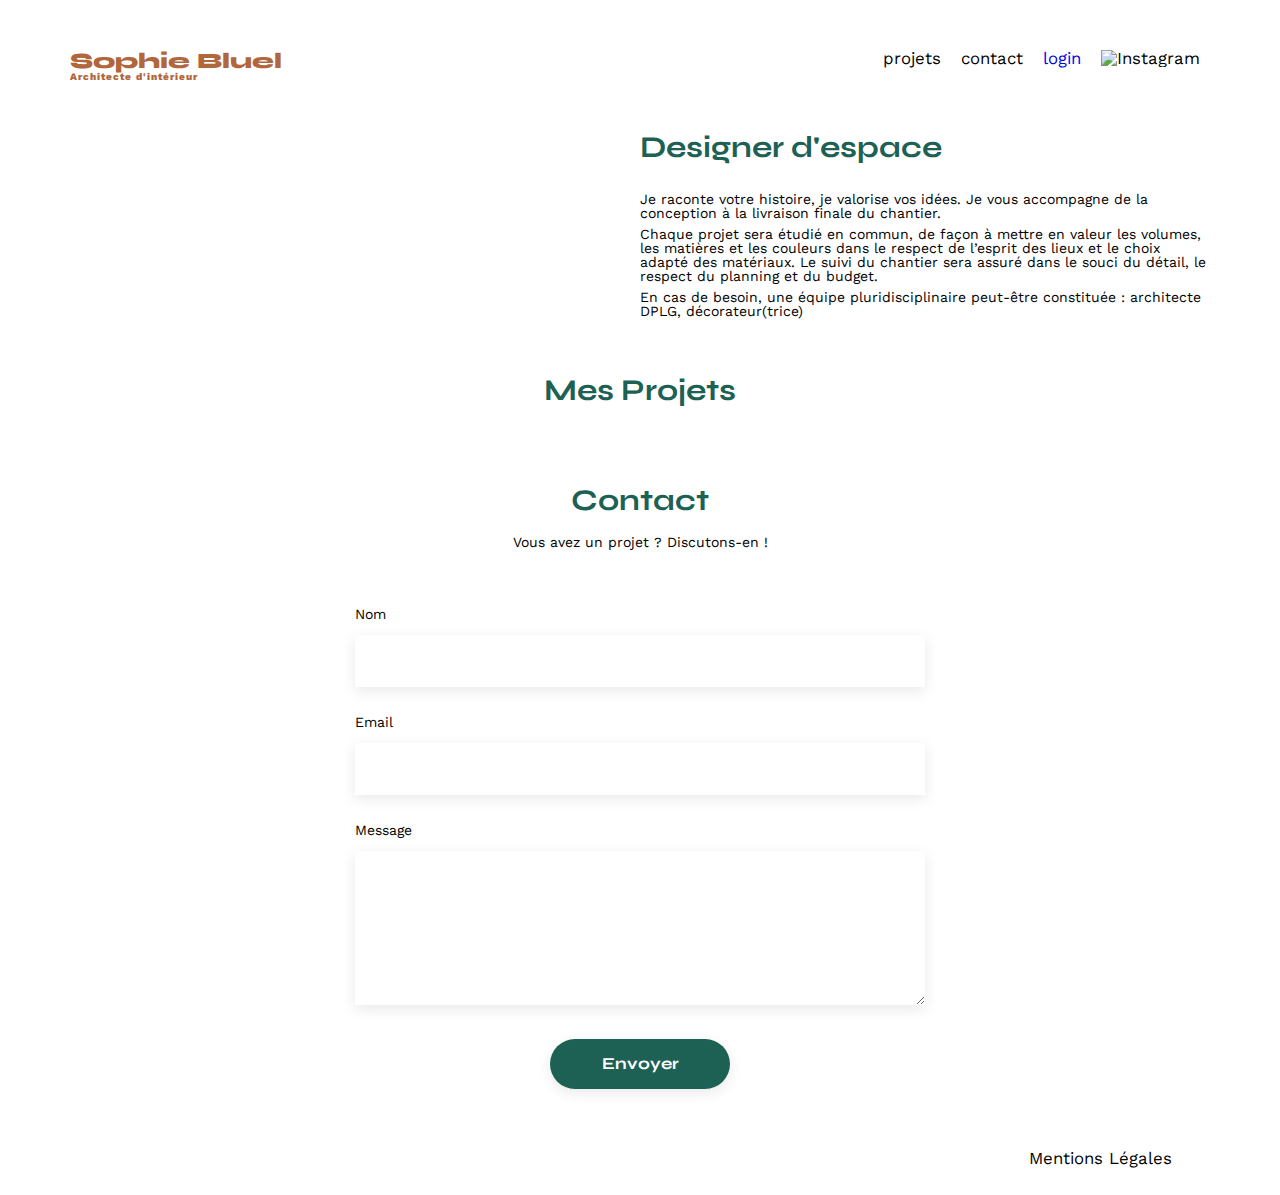
==== FrontEnd/index.html @ a83eed44 "ajout galerie, boutons filtres, page login." ====
<!DOCTYPE html>
<html lang="fr">
  <head>
    <meta charset="UTF-8" />
    <title>Sophie Bluel - Architecte d'intérieur</title>
    <meta name="viewport" content="width=device-width, initial-scale=1.0" />
    <link rel="preconnect" href="https://fonts.googleapis.com" />
    <link rel="preconnect" href="https://fonts.gstatic.com" crossorigin />
    <link
      href="https://fonts.googleapis.com/css2?family=Syne:wght@700;800&family=Work+Sans&display=swap"
      rel="stylesheet"
    />
    <link
      rel="stylesheet"
      href="https://cdnjs.cloudflare.com/ajax/libs/font-awesome/6.2.1/css/all.min.css"
      integrity="sha512-MV7K8+y+gLIBoVD59lQIYicR65iaqukzvf/nwasF0nqhPay5w/9lJmVM2hMDcnK1OnMGCdVK+iQrJ7lzPJQd1w=="
      crossorigin="anonymous"
      referrerpolicy="no-referrer"
    />
    <meta name="description" content="" />
    <link rel="stylesheet" href="./assets/style.css" />
  </head>
  <body>
    <header>
      <h1>Sophie Bluel <span>Architecte d'intérieur</span></h1>

      <nav>
        <ul>
          <li>projets</li>
          <li>contact</li>
          <li><a href="login.html" class="login">login</a></li>
          <li><img src="./assets/icons/instagram.png" alt="Instagram" /></li>
        </ul>
      </nav>
    </header>
    <main>
      <section id="introduction">
        <figure>
          <img src="./assets/images/sophie-bluel.png" alt="" />
        </figure>
        <article>
          <h2>Designer d'espace</h2>
          <p>
            Je raconte votre histoire, je valorise vos idées. Je vous accompagne
            de la conception à la livraison finale du chantier.
          </p>
          <p>
            Chaque projet sera étudié en commun, de façon à mettre en valeur les
            volumes, les matières et les couleurs dans le respect de l’esprit
            des lieux et le choix adapté des matériaux. Le suivi du chantier
            sera assuré dans le souci du détail, le respect du planning et du
            budget.
          </p>
          <p>
            En cas de besoin, une équipe pluridisciplinaire peut-être constituée
            : architecte DPLG, décorateur(trice)
          </p>
        </article>
      </section>
      <section id="portfolio">
        <div class="title-container"><h2>Mes Projets</h2></div>
        <div id="filtres"></div>
        <div class="gallery"></div>
      </section>
      <section id="contact">
        <h2>Contact</h2>
        <p>Vous avez un projet ? Discutons-en !</p>
        <form action="#" method="post">
          <label for="name">Nom</label>
          <input type="text" name="name" id="name" />
          <label for="email">Email</label>
          <input type="email" name="email" id="email" />
          <label for="message">Message</label>
          <textarea name="message" id="message" cols="30" rows="10"></textarea>
          <input type="submit" value="Envoyer" />
        </form>
      </section>
    </main>

    <footer>
      <nav>
        <ul>
          <li>Mentions Légales</li>
        </ul>
      </nav>
    </footer>
    <script src="assets/script.js"></script>
  </body>
</html>
---- FrontEnd/assets/style.css ----
/* http://meyerweb.com/eric/tools/css/reset/
   v2.0 | 20110126
   License: none (public domain)
*/

html,
body,
div,
span,
applet,
object,
iframe,
h1,
h2,
h3,
h4,
h5,
h6,
p,
blockquote,
pre,
a,
abbr,
acronym,
address,
big,
cite,
code,
del,
dfn,
em,
img,
ins,
kbd,
q,
s,
samp,
small,
strike,
strong,
sub,
sup,
tt,
var,
b,
u,
i,
center,
dl,
dt,
dd,
ol,
ul,
li,
fieldset,
form,
label,
legend,
table,
caption,
tbody,
tfoot,
thead,
tr,
th,
td,
article,
aside,
canvas,
details,
embed,
figure,
figcaption,
footer,
header,
hgroup,
menu,
nav,
output,
ruby,
section,
summary,
time,
mark,
audio,
video {
  margin: 0;
  padding: 0;
  border: 0;
  font-size: 100%;
  font: inherit;
  vertical-align: baseline;
}
/* HTML5 display-role reset for older browsers */
article,
aside,
details,
figcaption,
figure,
footer,
header,
hgroup,
menu,
nav,
section {
  display: block;
}
body {
  line-height: 1;
}
ol,
ul {
  list-style: none;
}
blockquote,
q {
  quotes: none;
}
blockquote:before,
blockquote:after,
q:before,
q:after {
  content: "";
  content: none;
}
table {
  border-collapse: collapse;
  border-spacing: 0;
}
/** end reset css**/
body {
  max-width: 1140px;
  margin: auto;
  font-family: "Work Sans";
  font-size: 14px;
}
header {
  display: flex;
  justify-content: space-between;
  margin: 50px 0;
}
.edition-div {
  background-color: black;
  height: 60px;
  display: flex;
  flex-direction: row;
  justify-content: center;
  text-align: center;
  gap: 15px;
  position: sticky;
  top: 0;
}
.edition-text {
  color: #fff;
  text-align: center;
  font-family: Work Sans;
  font-size: 16px;
  font-style: normal;
  font-weight: 400;
  line-height: 4;
}
.icon {
  color: #fff;
  text-align: center;
  font-size: 16px;
  line-height: 4;
}

section {
  margin: 50px 0;
}

h1 {
  display: flex;
  flex-direction: column;
  font-family: "Syne";
  font-size: 22px;
  font-weight: 800;
  color: #b1663c;
}

h1 > span {
  font-family: "Work Sans";
  font-size: 10px;
  letter-spacing: 0.1em;
}

h2 {
  font-family: "Syne";
  font-weight: 700;
  font-size: 30px;
  color: #1d6154;
}
nav ul {
  display: flex;
  align-items: center;
  list-style-type: none;
}
nav li {
  padding: 0 10px;
  font-size: 1.2em;
}
nav li a {
  text-decoration: none;
}
li:hover {
  color: #b1663c;
}
#introduction {
  display: flex;
  align-items: center;
}
#introduction figure {
  flex: 1;
}
#introduction img {
  display: block;
  margin: auto;
  width: 80%;
}

#introduction article {
  flex: 1;
}
#introduction h2 {
  margin-bottom: 1em;
}

#introduction p {
  margin-bottom: 0.5em;
}
#portfolio h2 {
  text-align: center;
  margin-bottom: 1em;
}
.modify-btn {
  background-color: white;
  border: none;
  line-height: 2;
  font-family: Work Sans;
  font-size: 14px;
}
.title-container {
  display: flex;
  flex-direction: row;
  text-align: center;
  justify-content: center;
  gap: 20px;
}
#portfolio #filtres {
  display: flex;
  justify-content: center;
  align-items: center;
}
#portfolio #filtres button {
  font-family: "Syne";
  font-weight: 700;
  font-size: 1.2em;
  text-align: center;

  margin: 2em 10px;
  padding: 0px 10px;
  width: auto;
  min-width: 100px;
  height: 37px;

  border-radius: 60px;

  border: 1px solid #1d6154;
}
.not-selected {
  color: #1d6154;
  background-color: white;
}
.selected {
  color: white;
  background-color: #1d6154;
}
.gallery {
  width: 100%;
  display: grid;
  grid-template-columns: 1fr 1fr 1fr;
  grid-column-gap: 20px;
  grid-row-gap: 20px;
}

.gallery img {
  width: 100%;
}
#contact {
  width: 50%;
  margin: auto;
}
#contact > * {
  text-align: center;
}
#contact h2 {
  margin-bottom: 20px;
}
#contact form {
  text-align: left;
  margin-top: 30px;
  display: flex;
  flex-direction: column;
}

#contact input {
  height: 50px;
  font-size: 1.2em;
  border: none;
  box-shadow: 0px 4px 14px rgba(0, 0, 0, 0.09);
}
#contact label {
  margin: 2em 0 1em 0;
}
#contact textarea {
  border: none;
  box-shadow: 0px 4px 14px rgba(0, 0, 0, 0.09);
}

input[type="submit"] {
  font-family: "Syne";
  font-weight: 700;
  color: white;
  background-color: #1d6154;
  margin: 2em auto;
  width: 180px;
  text-align: center;
  border-radius: 60px;
}
#contact a {
  display: flex;
  justify-content: center;
}

footer nav ul {
  display: flex;
  justify-content: flex-end;
  margin: 2em;
}
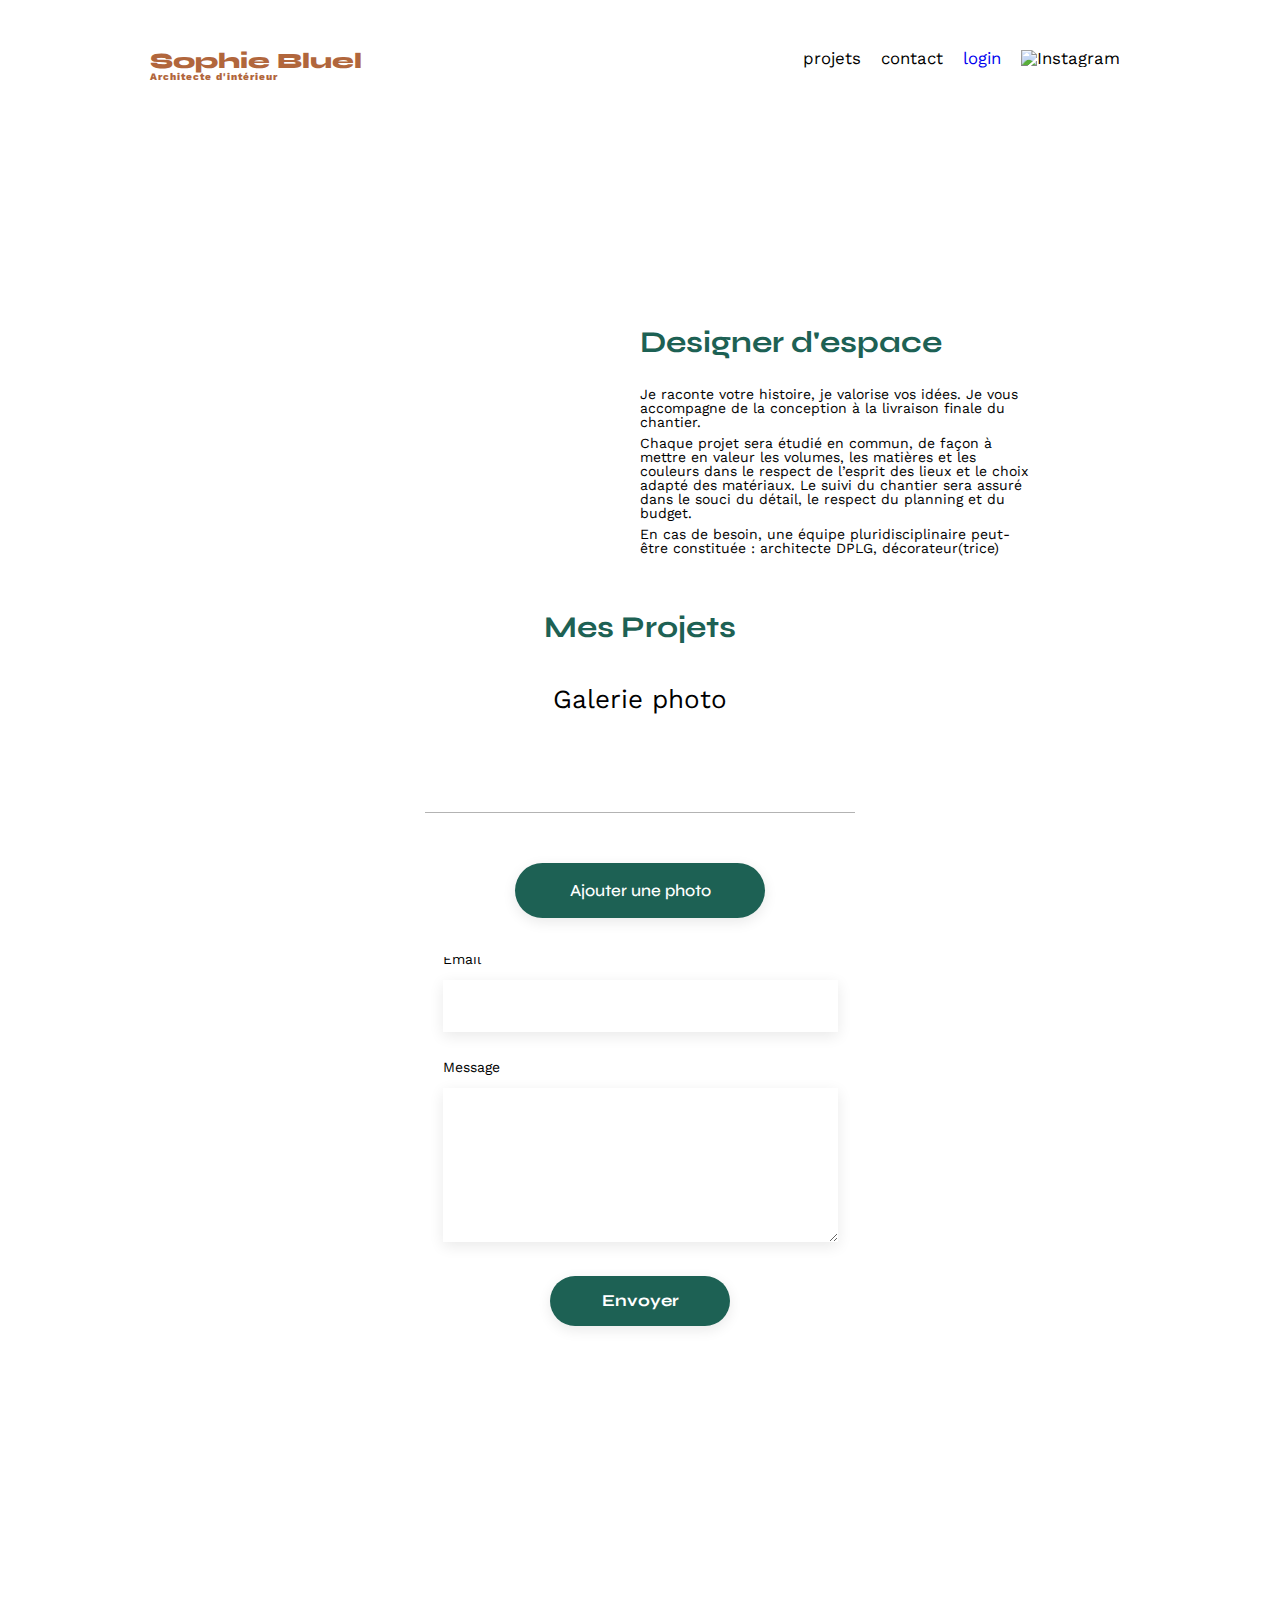
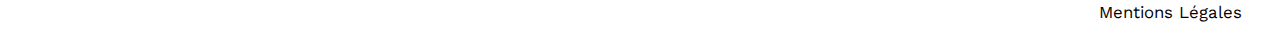
==== commit e9f5abef: "ajout de la modal" ====
--- a/FrontEnd/index.html
+++ b/FrontEnd/index.html
@@ -59,6 +59,38 @@
       </section>
       <section id="portfolio">
         <div class="title-container"><h2>Mes Projets</h2></div>
+        <dialog class="modal">
+          <i class="fa-solid fa-xmark close-modal"></i>
+          <h1>Galerie photo</h1>
+          <div class="modal-gallery"></div>
+          <button class="btn-add">Ajouter une photo</button>
+        </dialog>
+        <dialog class="modal-add">
+          <i class="fa-solid fa-xmark close-modal"></i>
+          <a href="#"><i class="fa-solid fa-arrow-left"></i></a>
+          <div class="add-container">
+            <h1>Ajout photo</h1>
+            <div class="new-photo-container">
+              <i class="fa-regular fa-image"></i>
+              <input type="file" value="+ Ajouter photo" />
+              <p>jpg, png : 4mo max</p>
+            </div>
+            <form>
+              <label for="titre">Titre</label>
+              <input type="text" name="titre" />
+              <label for="category">Catégorie</label>
+              <select name="category" id="category-select">
+                <option value=""></option>
+                <option value="Objets">Objets</option>
+                <option value="Appartements">Appartements</option>
+                <option value="Hotels & restaurants">
+                  Hotels & restaurants
+                </option>
+              </select>
+            </form>
+            <input type="submit" value="Valider" />
+          </div>
+        </dialog>
         <div id="filtres"></div>
         <div class="gallery"></div>
       </section>
--- a/FrontEnd/assets/style.css
+++ b/FrontEnd/assets/style.css
@@ -129,15 +129,18 @@
 }
 /** end reset css**/
 body {
-  max-width: 1140px;
+  /* max-width: 1140px; */
   margin: auto;
   font-family: "Work Sans";
   font-size: 14px;
 }
+main {
+  margin: 245px;
+}
 header {
   display: flex;
   justify-content: space-between;
-  margin: 50px 0;
+  margin: 50px 150px;
 }
 .edition-div {
   background-color: black;
@@ -239,6 +242,154 @@
   line-height: 2;
   font-family: Work Sans;
   font-size: 14px;
+}
+.modal {
+  width: 630px;
+  /* height: 688px; */
+  border-radius: 10px;
+  border: none;
+  text-align: left;
+
+  display: flex;
+  flex-direction: column;
+}
+.modal h1 {
+  color: black;
+  text-align: center;
+  font-family: Work Sans;
+  font-size: 26px;
+
+  font-weight: 400;
+}
+.close-modal {
+  border: none;
+  position: relative;
+
+  top: 10px;
+  left: 96%;
+  font-size: 20px;
+}
+.modal-gallery {
+  display: grid;
+  grid-template-columns: repeat(5, 1fr);
+  row-gap: 20px;
+  column-gap: 10px;
+  margin: 50px 100px;
+  border-bottom: 1px solid #b3b3b3;
+  padding-bottom: 50px;
+}
+/* figure {
+  position: relative;
+} */
+.modal-gallery figure img {
+  width: 100%;
+}
+.fa-trash-can {
+  position: relative;
+  bottom: 95px;
+  left: 70%;
+  color: white;
+  background-color: black;
+  width: 10px;
+  height: 10px;
+  padding: 3px 3px 3px 4px;
+  font-size: 10px;
+  border-radius: 2px;
+}
+.btn-add {
+  font-family: "Syne";
+  font-weight: 500;
+  color: white;
+  background-color: #1d6154;
+  margin: auto;
+  padding: 5px;
+  margin-bottom: 25px;
+  width: 250px;
+  height: 55px;
+  text-align: center;
+  border-radius: 60px;
+
+  font-size: 1.2em;
+  border: none;
+  box-shadow: 0px 4px 14px rgba(0, 0, 0, 0.09);
+}
+.modal-add {
+  width: 630px;
+  /* height: 688px; */
+  border-radius: 10px;
+  border: none;
+  text-align: left;
+}
+.add-container {
+  display: flex;
+  flex-direction: column;
+  justify-content: center;
+  align-items: center;
+  margin: 0px 100px;
+}
+.modal-add h1 {
+  color: black;
+  text-align: center;
+  font-family: Work Sans;
+  font-size: 26px;
+  margin-bottom: 35px;
+  font-weight: 400;
+}
+.new-photo-container {
+  display: flex;
+  flex-direction: column;
+  justify-content: center;
+  align-items: center;
+  width: 420px;
+  height: 169px;
+  flex-shrink: 0;
+  border-radius: 3px;
+  background: #e8f1f6;
+}
+.fa-image {
+  width: 76px;
+  height: 76px;
+  flex-shrink: 0;
+  color: #b9c5cc;
+  font-size: 70px;
+}
+input[type="file"]::file-selector-button {
+  background-color: #cbd6dc;
+  width: 173px;
+  height: 36px;
+  flex-shrink: 0;
+  border-radius: 50px;
+  background: #cbd6dc;
+  border: none;
+}
+.add-container form {
+  display: flex;
+  flex-direction: column;
+  width: 100%;
+  border-bottom: 1px solid #b3b3b3;
+  padding-bottom: 50px;
+}
+.add-container form input {
+  height: 50px;
+  font-size: 1.2em;
+  border: none;
+  box-shadow: 0px 4px 14px rgba(0, 0, 0, 0.09);
+}
+.add-container select {
+  height: 50px;
+  font-size: 1.2em;
+  border: none;
+  box-shadow: 0px 4px 14px rgba(0, 0, 0, 0.09);
+  background-color: white;
+}
+.add-container label {
+  margin: 2em 0 1em 0;
+}
+.add-container input[type="submit"] {
+  background-color: #a7a7a7;
+  height: 36px;
+  width: 200px;
+  border: none;
 }
 .title-container {
   display: flex;
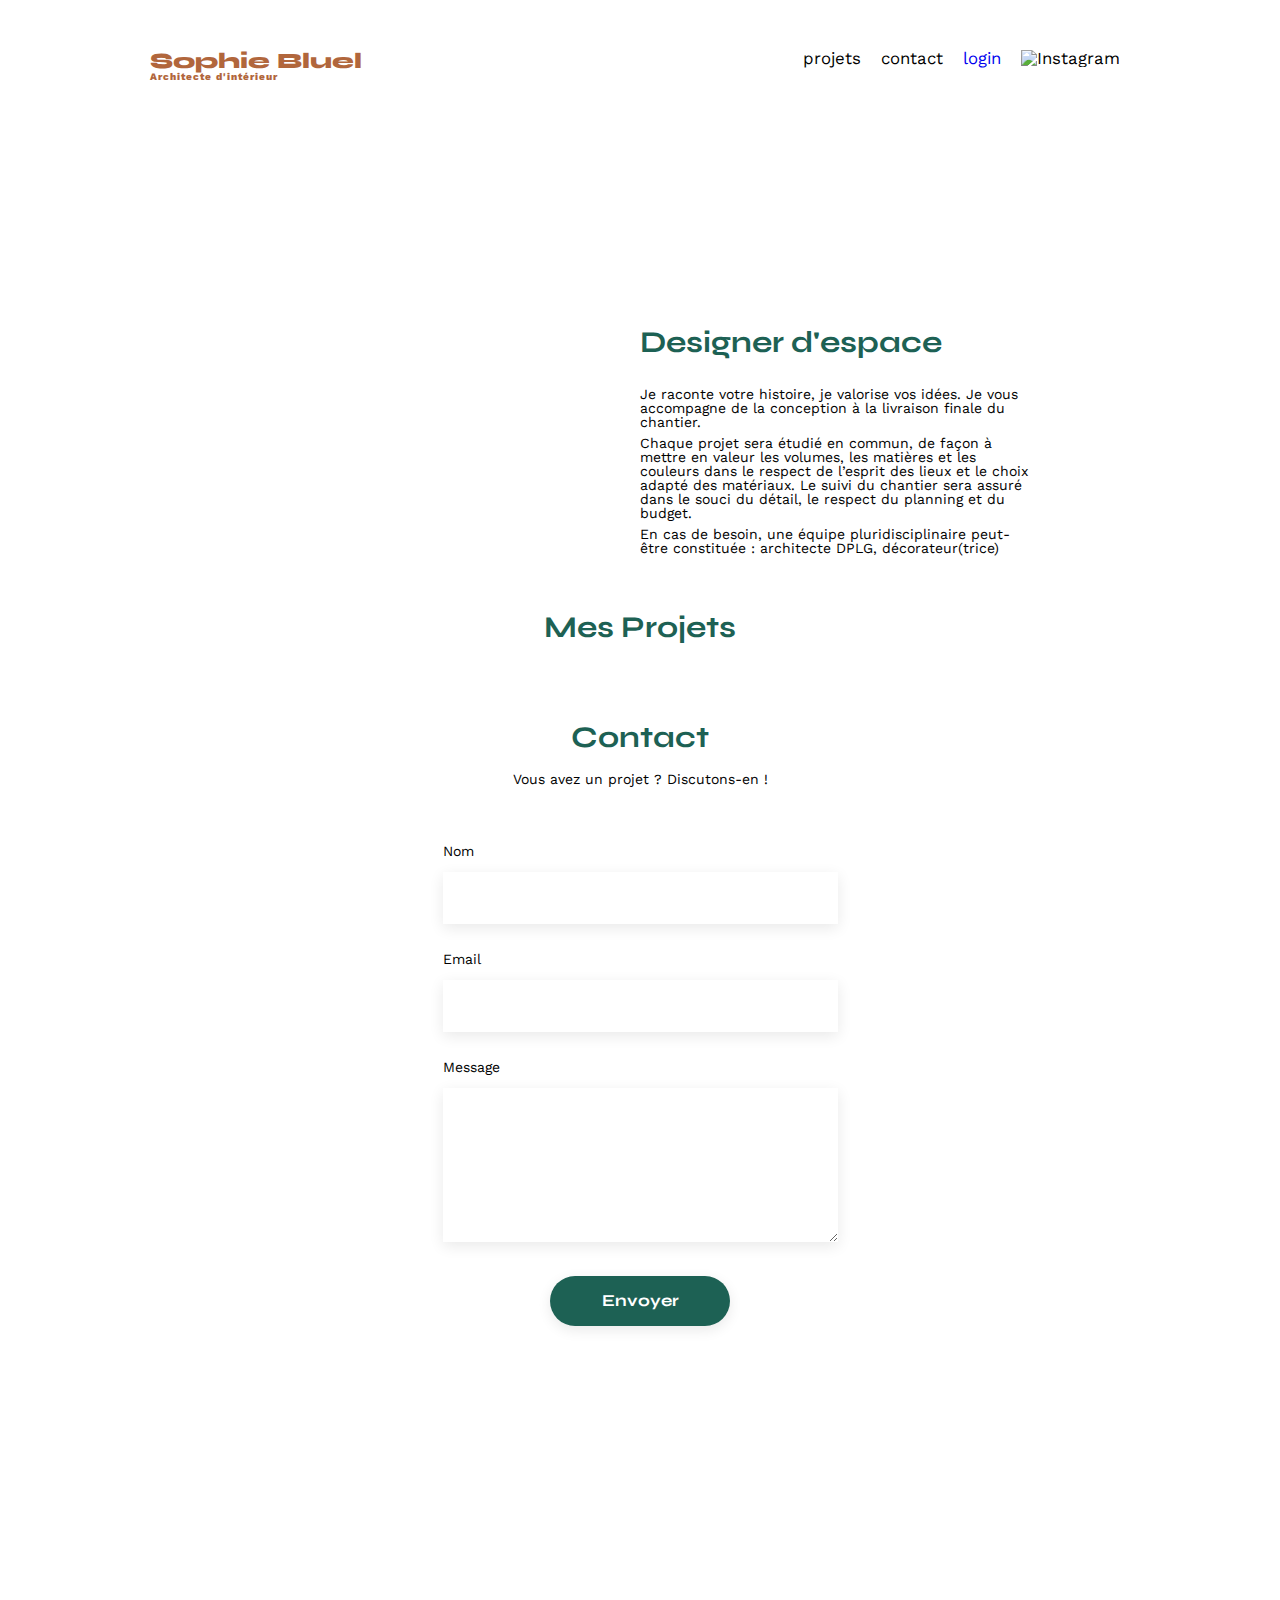
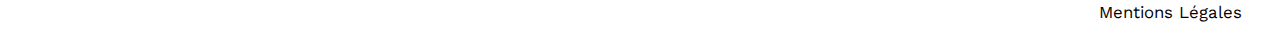
==== commit 66b93f39: "ajout du code du formulaire d'ajout de work" ====
--- a/FrontEnd/index.html
+++ b/FrontEnd/index.html
@@ -60,35 +60,38 @@
       <section id="portfolio">
         <div class="title-container"><h2>Mes Projets</h2></div>
         <dialog class="modal">
-          <i class="fa-solid fa-xmark close-modal"></i>
-          <h1>Galerie photo</h1>
-          <div class="modal-gallery"></div>
-          <button class="btn-add">Ajouter une photo</button>
+          <div class="modal-container">
+            <i class="fa-solid fa-xmark close-modal"></i>
+            <h1>Galerie photo</h1>
+            <div class="modal-gallery"></div>
+            <button class="btn-add">Ajouter une photo</button>
+          </div>
         </dialog>
         <dialog class="modal-add">
-          <i class="fa-solid fa-xmark close-modal"></i>
-          <a href="#"><i class="fa-solid fa-arrow-left"></i></a>
+          <i class="fa-solid fa-xmark close-addmodal"></i>
+          <i class="fa-solid fa-arrow-left"></i>
           <div class="add-container">
             <h1>Ajout photo</h1>
             <div class="new-photo-container">
-              <i class="fa-regular fa-image"></i>
-              <input type="file" value="+ Ajouter photo" />
-              <p>jpg, png : 4mo max</p>
+              <div class="image-loaded">
+                <i class="fa-regular fa-image"></i>
+                <button class="add-file">+ Ajouter photo</button>
+                <p>jpg, png : 4mo max</p>
+                <input type="file" id="add-image" accept="image/*" />
+              </div>
+              <img id="image-preview" src="#" />
             </div>
-            <form>
-              <label for="titre">Titre</label>
-              <input type="text" name="titre" />
-              <label for="category">Catégorie</label>
-              <select name="category" id="category-select">
-                <option value=""></option>
-                <option value="Objets">Objets</option>
-                <option value="Appartements">Appartements</option>
-                <option value="Hotels & restaurants">
-                  Hotels & restaurants
-                </option>
-              </select>
+            <form action="" method="post" id="add-form">
+              <div class="form-container">
+                <label for="title">Titre</label>
+                <input type="text" name="title" id="titre" />
+                <label for="category">Catégorie</label>
+                <select name="category" id="category-select">
+                  <option></option>
+                </select>
+              </div>
+              <input type="submit" value="Valider" id="btn-submit" disabled />
             </form>
-            <input type="submit" value="Valider" />
           </div>
         </dialog>
         <div id="filtres"></div>
--- a/FrontEnd/assets/style.css
+++ b/FrontEnd/assets/style.css
@@ -242,6 +242,7 @@
   line-height: 2;
   font-family: Work Sans;
   font-size: 14px;
+  cursor: pointer;
 }
 .modal {
   width: 630px;
@@ -249,7 +250,9 @@
   border-radius: 10px;
   border: none;
   text-align: left;
-
+  overflow: hidden;
+}
+.modal-container {
   display: flex;
   flex-direction: column;
 }
@@ -258,13 +261,11 @@
   text-align: center;
   font-family: Work Sans;
   font-size: 26px;
-
   font-weight: 400;
 }
 .close-modal {
   border: none;
   position: relative;
-
   top: 10px;
   left: 96%;
   font-size: 20px;
@@ -305,13 +306,13 @@
   padding: 5px;
   margin-bottom: 25px;
   width: 250px;
-  height: 55px;
+  height: 40px;
   text-align: center;
   border-radius: 60px;
-
   font-size: 1.2em;
   border: none;
   box-shadow: 0px 4px 14px rgba(0, 0, 0, 0.09);
+  cursor: pointer;
 }
 .modal-add {
   width: 630px;
@@ -319,6 +320,19 @@
   border-radius: 10px;
   border: none;
   text-align: left;
+  overflow: hidden;
+}
+.close-addmodal {
+  border: none;
+  position: relative;
+
+  top: 0px;
+  left: 96%;
+  font-size: 20px;
+}
+.fa-arrow-left {
+  font-size: 25px;
+  margin-top: 2px;
 }
 .add-container {
   display: flex;
@@ -334,6 +348,15 @@
   font-size: 26px;
   margin-bottom: 35px;
   font-weight: 400;
+}
+.modal-add p {
+  color: #444;
+  text-align: center;
+  font-family: Work Sans;
+  font-size: 10px;
+  font-style: normal;
+  font-weight: 400;
+  line-height: normal;
 }
 .new-photo-container {
   display: flex;
@@ -346,14 +369,21 @@
   border-radius: 3px;
   background: #e8f1f6;
 }
+.image-loaded {
+  display: flex;
+  flex-direction: column;
+  justify-content: center;
+  align-items: center;
+}
 .fa-image {
   width: 76px;
   height: 76px;
   flex-shrink: 0;
   color: #b9c5cc;
   font-size: 70px;
-}
-input[type="file"]::file-selector-button {
+  margin-top: 30px;
+}
+input[type="file"] {
   background-color: #cbd6dc;
   width: 173px;
   height: 36px;
@@ -361,8 +391,37 @@
   border-radius: 50px;
   background: #cbd6dc;
   border: none;
+  opacity: 0;
+  position: relative;
+  bottom: 55px;
+}
+.add-file {
+  width: 173px;
+  height: 36px;
+  flex-shrink: 0;
+  border-radius: 50px;
+  background: #cbd6dc;
+  border: none;
+  margin-bottom: 10px;
+  color: #306685;
+  font-family: Work Sans;
+  font-size: 14px;
+}
+.new-photo-container img {
+  width: 129px;
+  height: 100%;
+  flex-shrink: 0;
+  position: relative;
+  bottom: 0;
+  left: 0;
+  display: none;
 }
 .add-container form {
+  display: flex;
+  flex-direction: column;
+  width: 100%;
+}
+.form-container {
   display: flex;
   flex-direction: column;
   width: 100%;
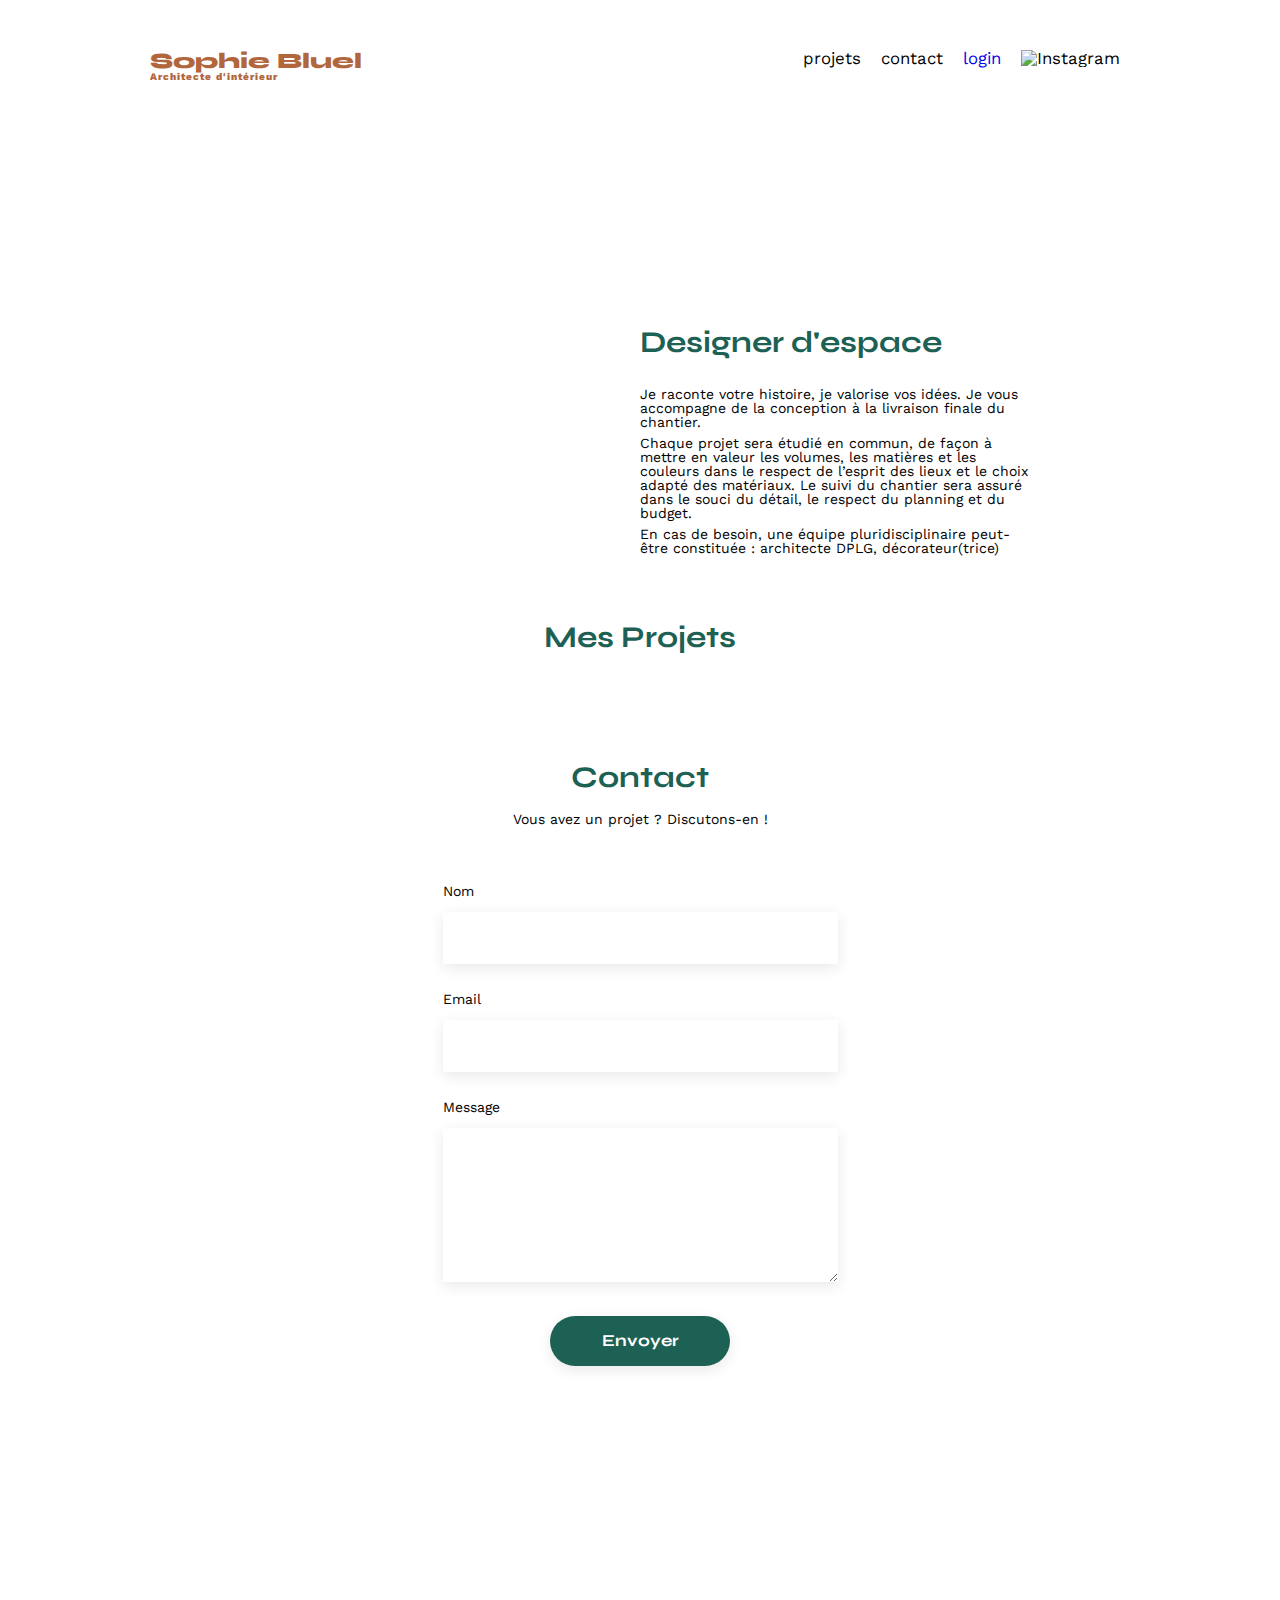
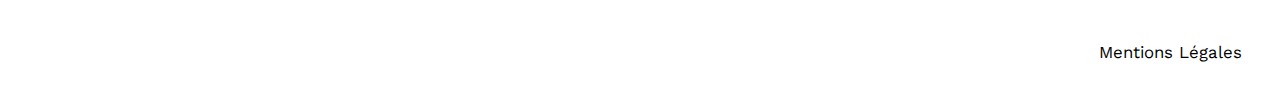
==== commit bb681e6c: "dernière version" ====
--- a/FrontEnd/index.html
+++ b/FrontEnd/index.html
@@ -73,11 +73,16 @@
           <div class="add-container">
             <h1>Ajout photo</h1>
             <div class="new-photo-container">
-              <div class="image-loaded">
+              <div class="input-container">
                 <i class="fa-regular fa-image"></i>
                 <button class="add-file">+ Ajouter photo</button>
                 <p>jpg, png : 4mo max</p>
-                <input type="file" id="add-image" accept="image/*" />
+                <input
+                  type="file"
+                  id="add-image"
+                  accept="image/jpg, image/png"
+                  max=""
+                />
               </div>
               <img id="image-preview" src="#" />
             </div>
--- a/FrontEnd/assets/style.css
+++ b/FrontEnd/assets/style.css
@@ -246,15 +246,16 @@
 }
 .modal {
   width: 630px;
-  /* height: 688px; */
+  /* height: auto; */
   border-radius: 10px;
   border: none;
   text-align: left;
-  overflow: hidden;
 }
 .modal-container {
   display: flex;
   flex-direction: column;
+  height: auto;
+  width: 620px;
 }
 .modal h1 {
   color: black;
@@ -269,19 +270,19 @@
   top: 10px;
   left: 96%;
   font-size: 20px;
+  cursor: pointer;
+  width: 20px;
 }
 .modal-gallery {
   display: grid;
   grid-template-columns: repeat(5, 1fr);
-  row-gap: 20px;
+  row-gap: 15px;
   column-gap: 10px;
   margin: 50px 100px;
   border-bottom: 1px solid #b3b3b3;
   padding-bottom: 50px;
 }
-/* figure {
-  position: relative;
-} */
+
 .modal-gallery figure img {
   width: 100%;
 }
@@ -325,7 +326,7 @@
 .close-addmodal {
   border: none;
   position: relative;
-
+  cursor: pointer;
   top: 0px;
   left: 96%;
   font-size: 20px;
@@ -333,6 +334,7 @@
 .fa-arrow-left {
   font-size: 25px;
   margin-top: 2px;
+  cursor: pointer;
 }
 .add-container {
   display: flex;
@@ -394,6 +396,7 @@
   opacity: 0;
   position: relative;
   bottom: 55px;
+  cursor: pointer;
 }
 .add-file {
   width: 173px;
@@ -406,6 +409,7 @@
   color: #306685;
   font-family: Work Sans;
   font-size: 14px;
+  cursor: pointer;
 }
 .new-photo-container img {
   width: 129px;
@@ -456,6 +460,7 @@
   text-align: center;
   justify-content: center;
   gap: 20px;
+  margin-top: 60px;
 }
 #portfolio #filtres {
   display: flex;
@@ -492,6 +497,7 @@
   grid-template-columns: 1fr 1fr 1fr;
   grid-column-gap: 20px;
   grid-row-gap: 20px;
+  margin-top: 30px;
 }
 
 .gallery img {
@@ -537,6 +543,7 @@
   width: 180px;
   text-align: center;
   border-radius: 60px;
+  cursor: pointer;
 }
 #contact a {
   display: flex;
